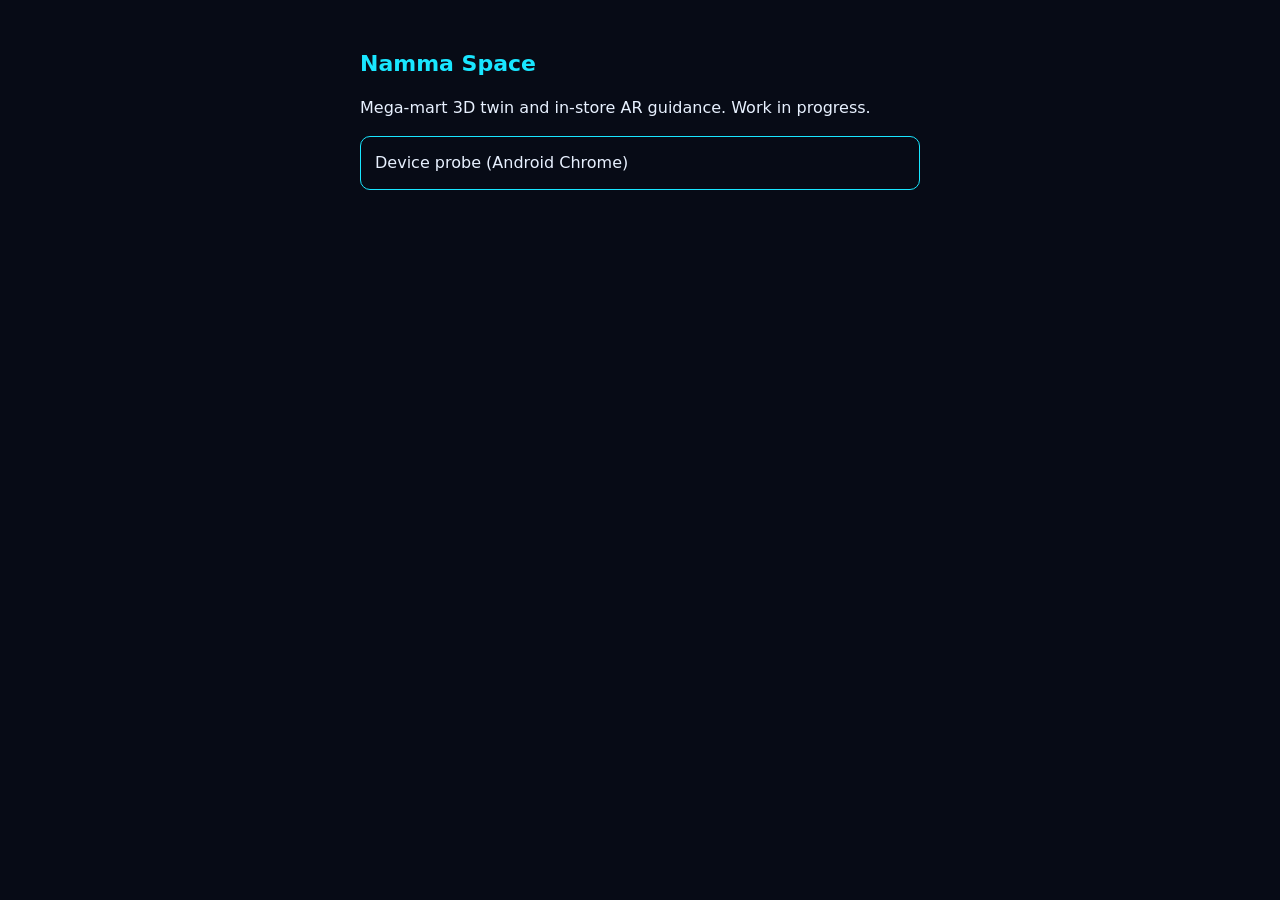
==== index.html @ a16d452f "publish 2026-09-13T14:06Z" ====
<!doctype html>
<html lang="en">
<head>
<meta charset="utf-8" />
<meta name="viewport" content="width=device-width, initial-scale=1" />
<title>Namma Space</title>
<style>
  body { margin: 0; background: #070b16; color: #e8f1ff; font: 16px/1.5 system-ui, sans-serif; }
  main { max-width: 560px; margin: 0 auto; padding: 32px 16px; }
  h1 { color: #19e6ff; font-size: 22px; }
  a { display: block; padding: 14px; margin: 10px 0; border: 1px solid #19e6ff; border-radius: 10px; color: #e8f1ff; text-decoration: none; }
</style>
</head>
<body>
<main>
  <h1>Namma Space</h1>
  <p>Mega-mart 3D twin and in-store AR guidance. Work in progress.</p>
  <a href="probe/">Device probe (Android Chrome)</a>
</main>
</body>
</html>
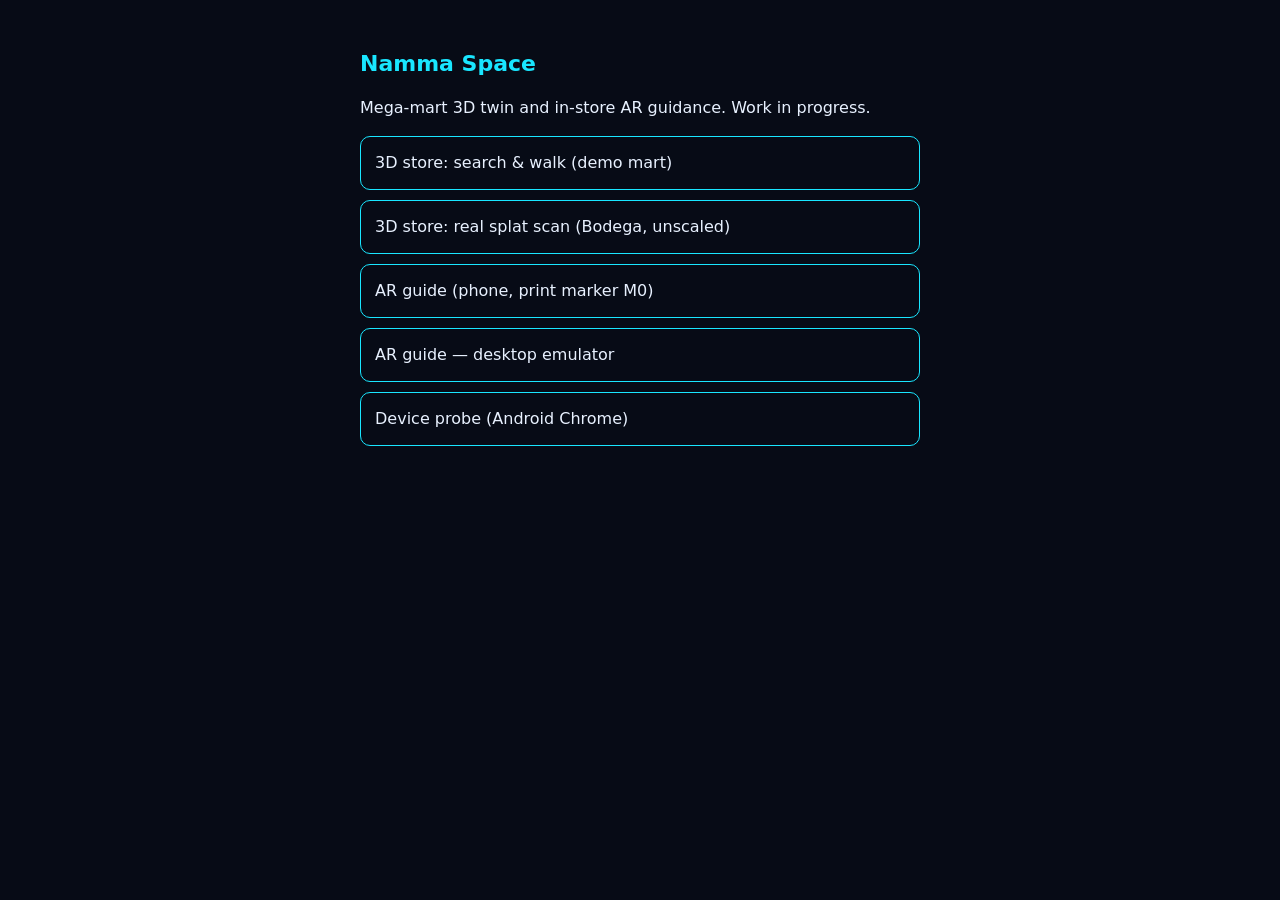
==== commit 1a219996: "publish 2026-09-14T07:49Z" ====
--- a/index.html
+++ b/index.html
@@ -15,6 +15,10 @@
 <main>
   <h1>Namma Space</h1>
   <p>Mega-mart 3D twin and in-store AR guidance. Work in progress.</p>
+  <a href="app/?store=demo-mart">3D store: search &amp; walk (demo mart)</a>
+  <a href="app/?store=bodega">3D store: real splat scan (Bodega, unscaled)</a>
+  <a href="app/ar.html?store=demo-mart">AR guide (phone, print marker M0)</a>
+  <a href="app/ar.html?store=demo-mart&amp;emulate=1">AR guide — desktop emulator</a>
   <a href="probe/">Device probe (Android Chrome)</a>
 </main>
 </body>
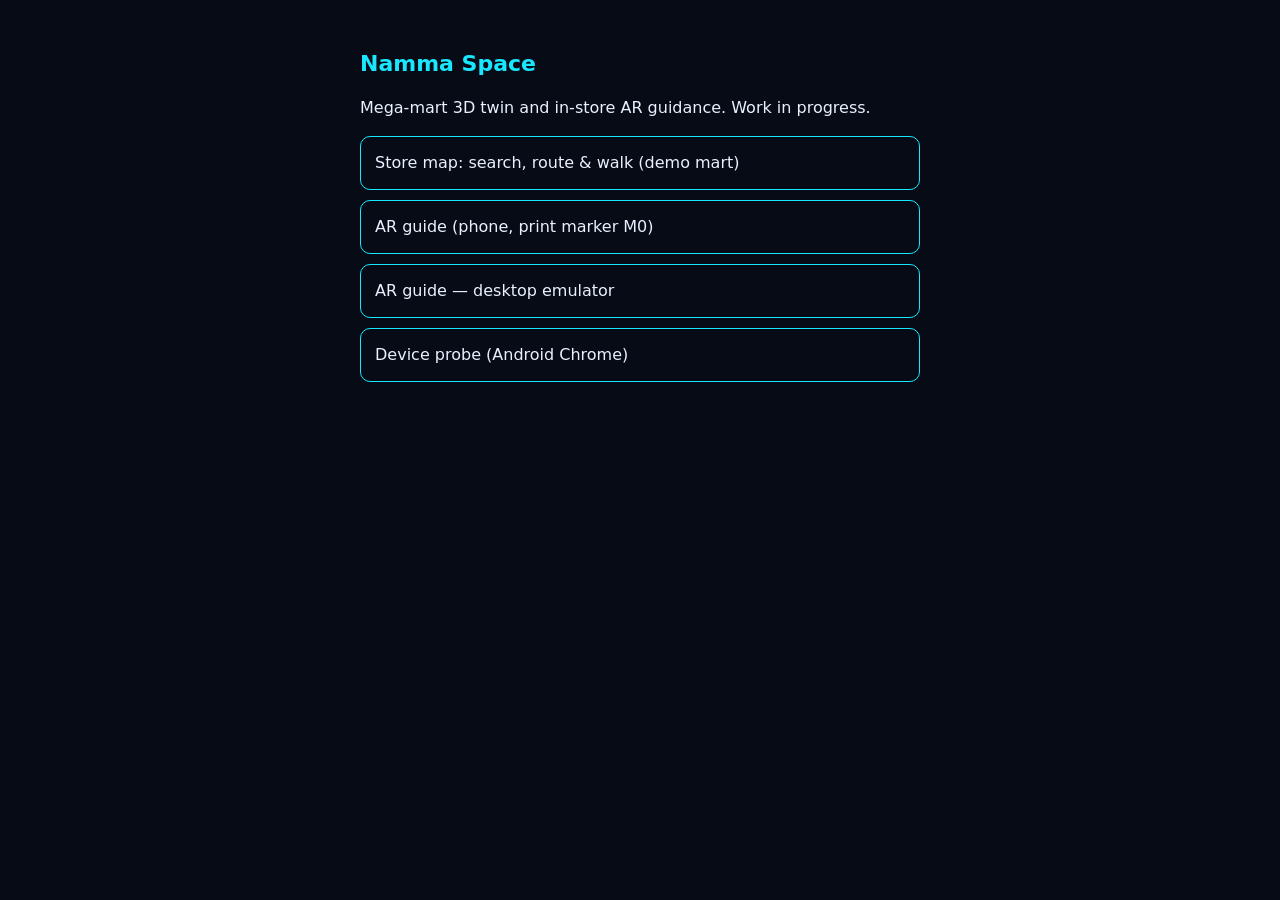
==== commit 3424a0ac: "publish 2026-09-14T17:53Z" ====
--- a/index.html
+++ b/index.html
@@ -15,8 +15,7 @@
 <main>
   <h1>Namma Space</h1>
   <p>Mega-mart 3D twin and in-store AR guidance. Work in progress.</p>
-  <a href="app/?store=demo-mart">3D store: search &amp; walk (demo mart)</a>
-  <a href="app/?store=bodega">3D store: real splat scan (Bodega, unscaled)</a>
+  <a href="app/?store=demo-mart">Store map: search, route &amp; walk (demo mart)</a>
   <a href="app/ar.html?store=demo-mart">AR guide (phone, print marker M0)</a>
   <a href="app/ar.html?store=demo-mart&amp;emulate=1">AR guide — desktop emulator</a>
   <a href="probe/">Device probe (Android Chrome)</a>
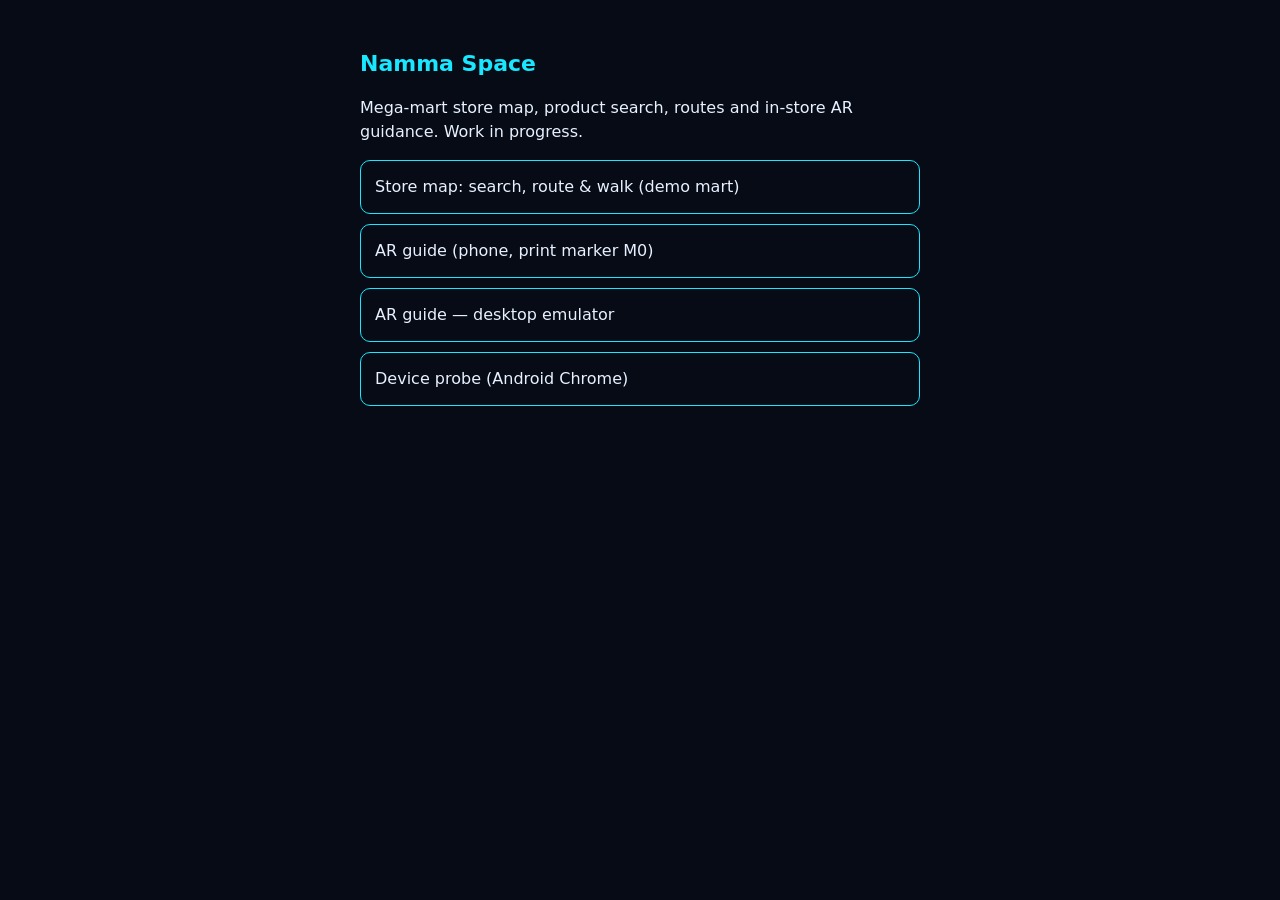
==== commit 074577ef: "publish 2026-09-14T17:54Z" ====
--- a/index.html
+++ b/index.html
@@ -14,7 +14,7 @@
 <body>
 <main>
   <h1>Namma Space</h1>
-  <p>Mega-mart 3D twin and in-store AR guidance. Work in progress.</p>
+  <p>Mega-mart store map, product search, routes and in-store AR guidance. Work in progress.</p>
   <a href="app/?store=demo-mart">Store map: search, route &amp; walk (demo mart)</a>
   <a href="app/ar.html?store=demo-mart">AR guide (phone, print marker M0)</a>
   <a href="app/ar.html?store=demo-mart&amp;emulate=1">AR guide — desktop emulator</a>
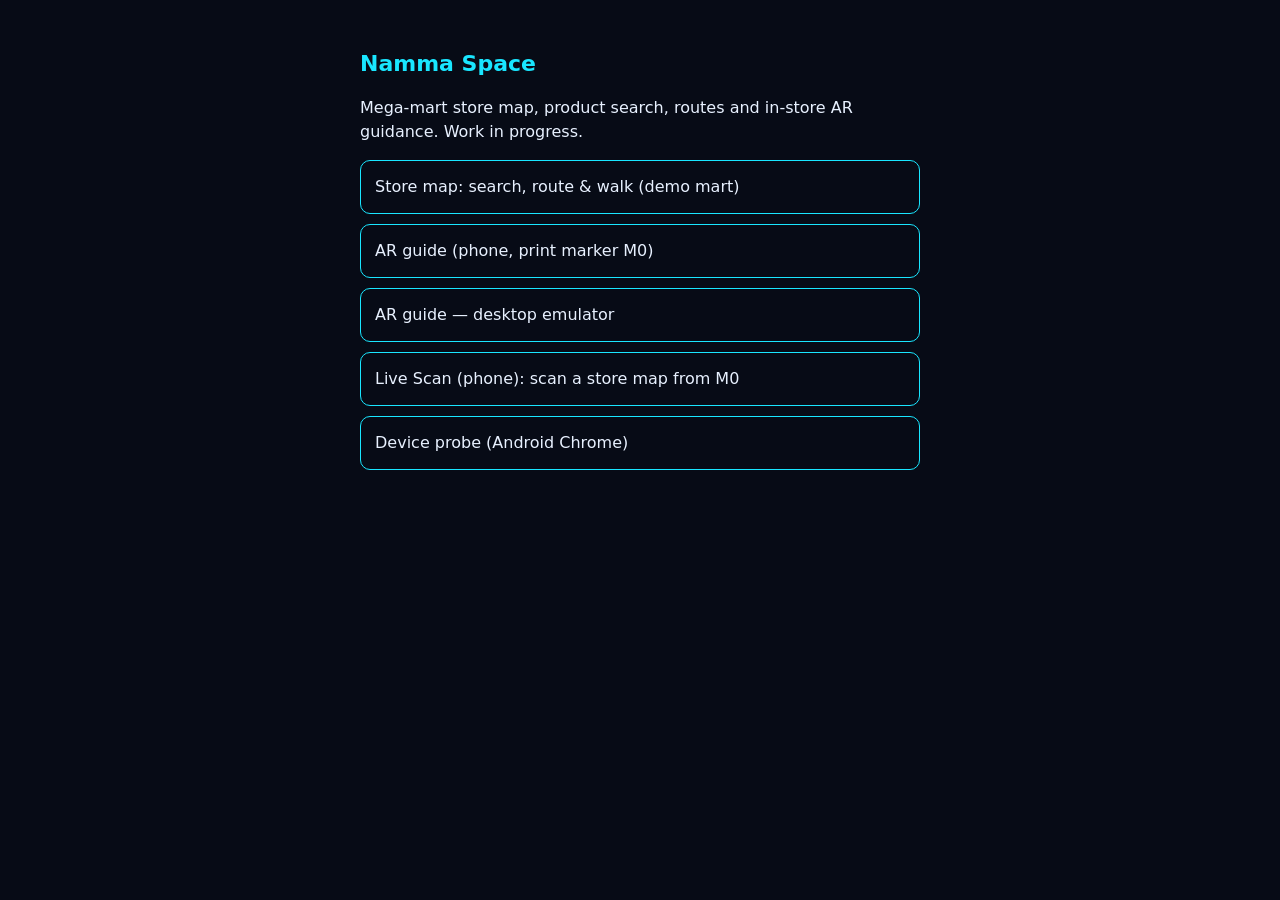
==== commit 2a28c3d2: "publish 2026-09-14T17:58Z" ====
--- a/index.html
+++ b/index.html
@@ -18,6 +18,7 @@
   <a href="app/?store=demo-mart">Store map: search, route &amp; walk (demo mart)</a>
   <a href="app/ar.html?store=demo-mart">AR guide (phone, print marker M0)</a>
   <a href="app/ar.html?store=demo-mart&amp;emulate=1">AR guide — desktop emulator</a>
+  <a href="app/scan.html?store=home">Live Scan (phone): scan a store map from M0</a>
   <a href="probe/">Device probe (Android Chrome)</a>
 </main>
 </body>
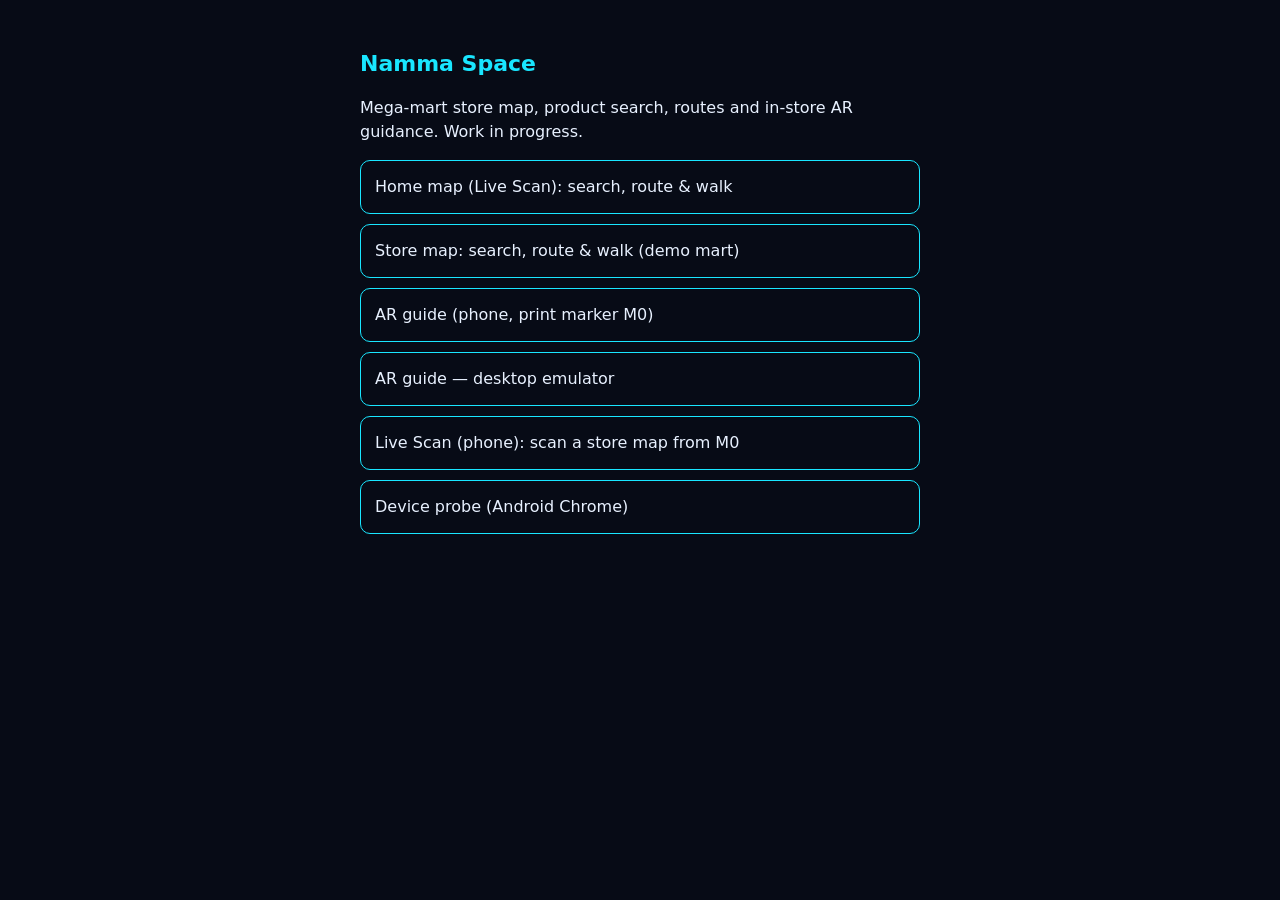
==== commit 2b387fb3: "publish 2026-09-15T01:56Z" ====
--- a/index.html
+++ b/index.html
@@ -15,6 +15,7 @@
 <main>
   <h1>Namma Space</h1>
   <p>Mega-mart store map, product search, routes and in-store AR guidance. Work in progress.</p>
+  <a href="app/?store=home">Home map (Live Scan): search, route &amp; walk</a>
   <a href="app/?store=demo-mart">Store map: search, route &amp; walk (demo mart)</a>
   <a href="app/ar.html?store=demo-mart">AR guide (phone, print marker M0)</a>
   <a href="app/ar.html?store=demo-mart&amp;emulate=1">AR guide — desktop emulator</a>
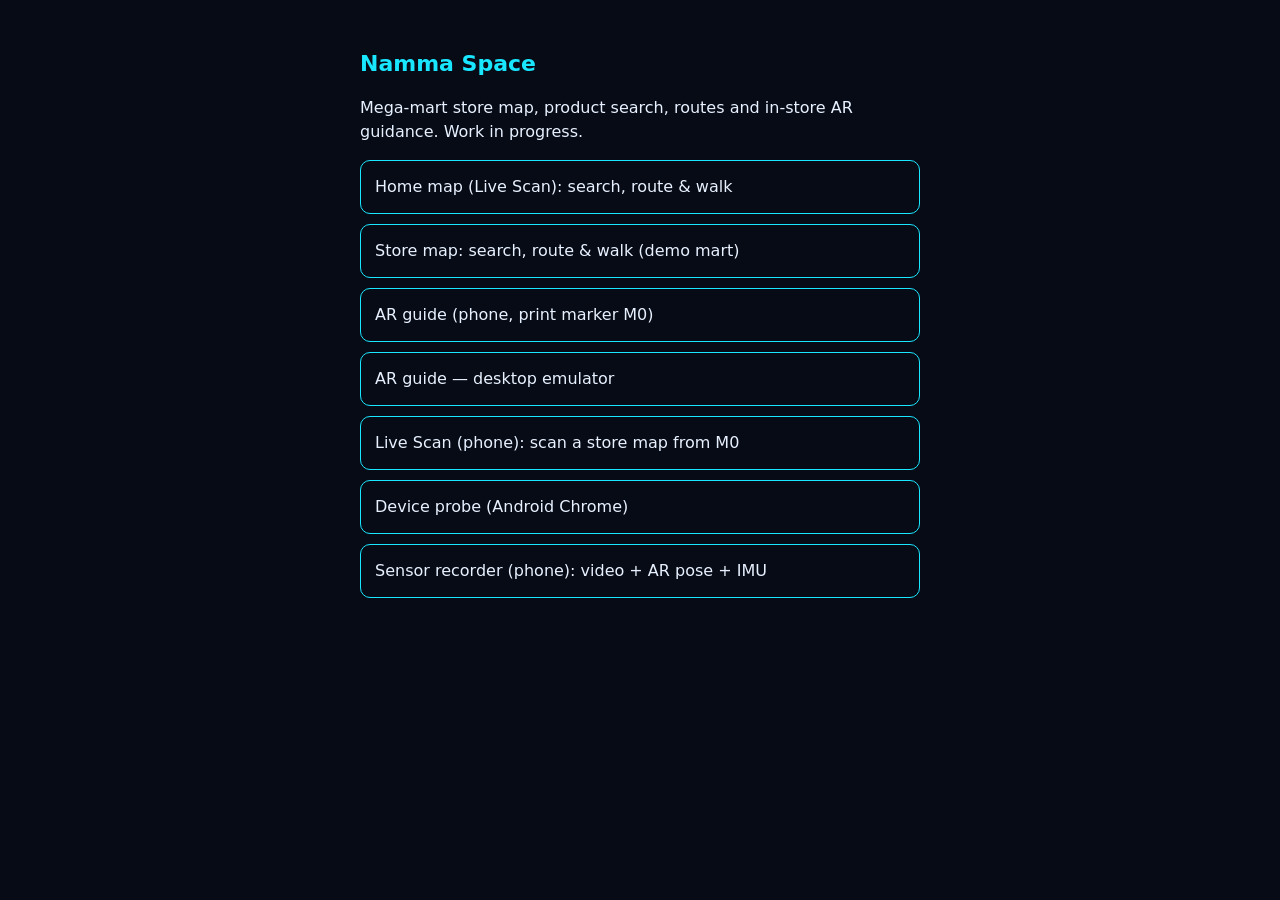
==== commit 34c04522: "Add phone sensor recorder page (video + AR pose + IMU) Copied from RazyAnas/NAMMA app/static/record " ====
--- a/index.html
+++ b/index.html
@@ -21,6 +21,7 @@
   <a href="app/ar.html?store=demo-mart&amp;emulate=1">AR guide — desktop emulator</a>
   <a href="app/scan.html?store=home">Live Scan (phone): scan a store map from M0</a>
   <a href="probe/">Device probe (Android Chrome)</a>
+  <a href="record/">Sensor recorder (phone): video + AR pose + IMU</a>
 </main>
 </body>
 </html>
